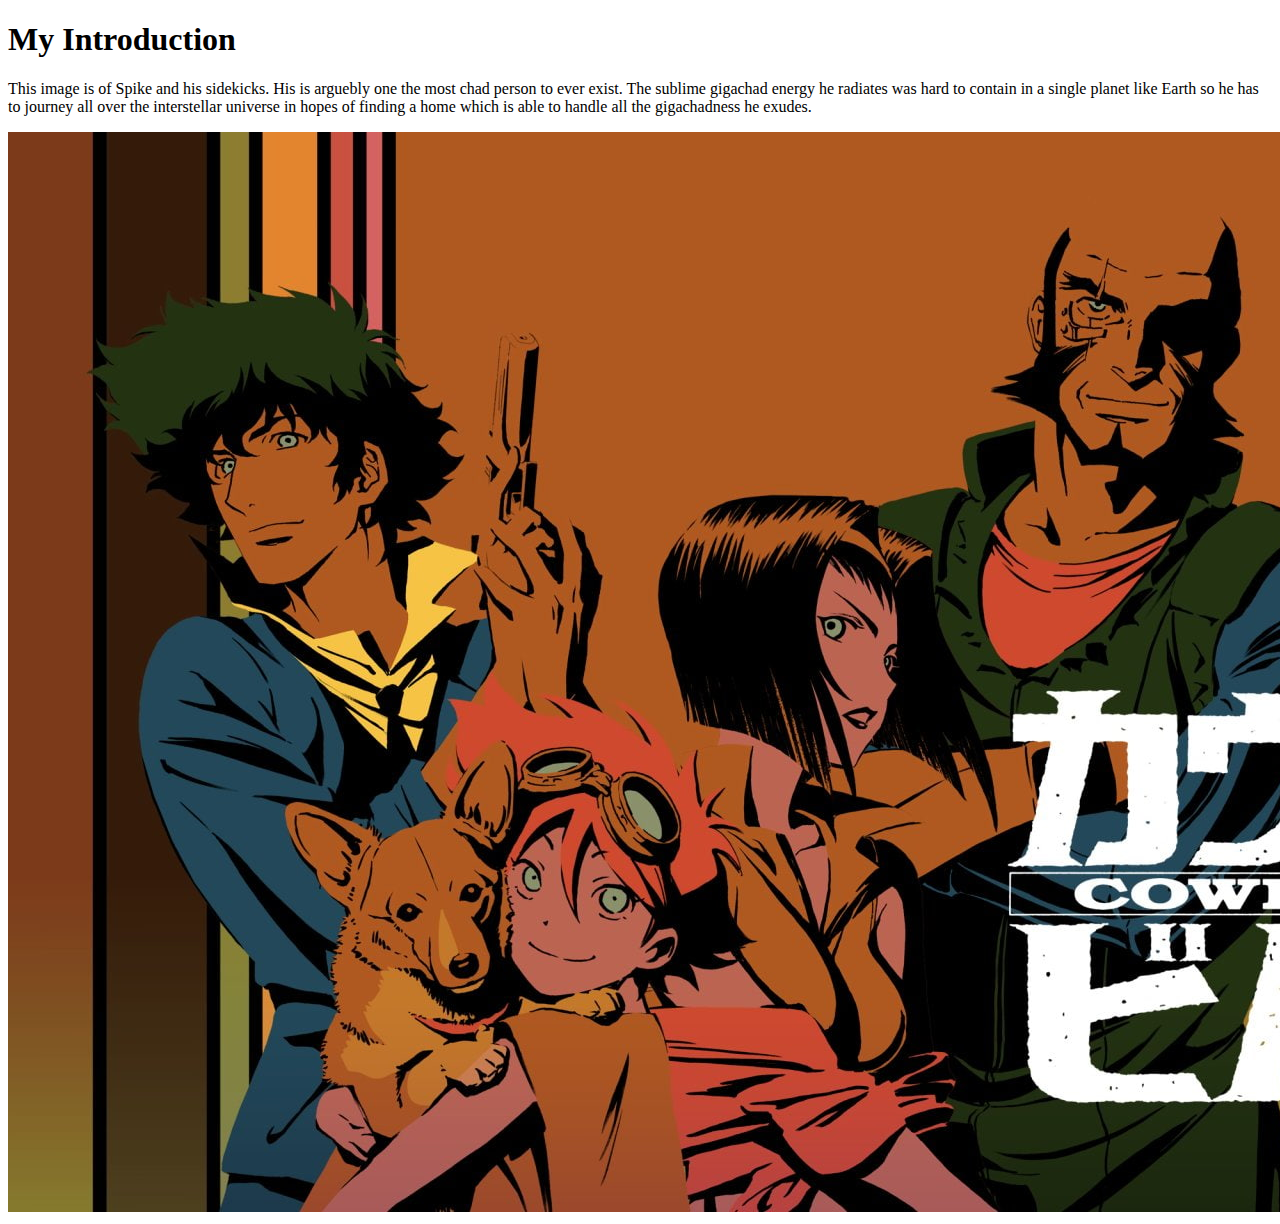
==== index.html @ 8c65c06e "my first push" ====
<!DOCTYPE html>
<!--tells the browser which version of html we are currently using-->
<html lang="en">
<head>
    <meta charset="UTF-8">
    <meta http-equiv="X-UA-Compatible" content="IE=edge">
    <meta name="viewport" content="width=device-width, initial-scale=1.0">
    <title>My First Webpage</title>
</head>
<body>
<h1>My Introduction</h1>
<!-- <h2>My Introduction</h2>
<h3>My Introduction</h3>
<h4>My Introduction</h4>
<h5>My Introduction</h5>
<h6>My Introduction</h6>    -->
<p>This image is of Spike and his sidekicks. His is arguebly one the most chad person to ever exist. The sublime gigachad energy he radiates was hard to contain in a single planet like Earth so he has to journey all over the interstellar universe in hopes of finding a home which is able to handle all the gigachadness he exudes.</p>
<img src="tuwad  (17).jpg" alt="The Ultimate Gigachad Spike">
</body>
</html>
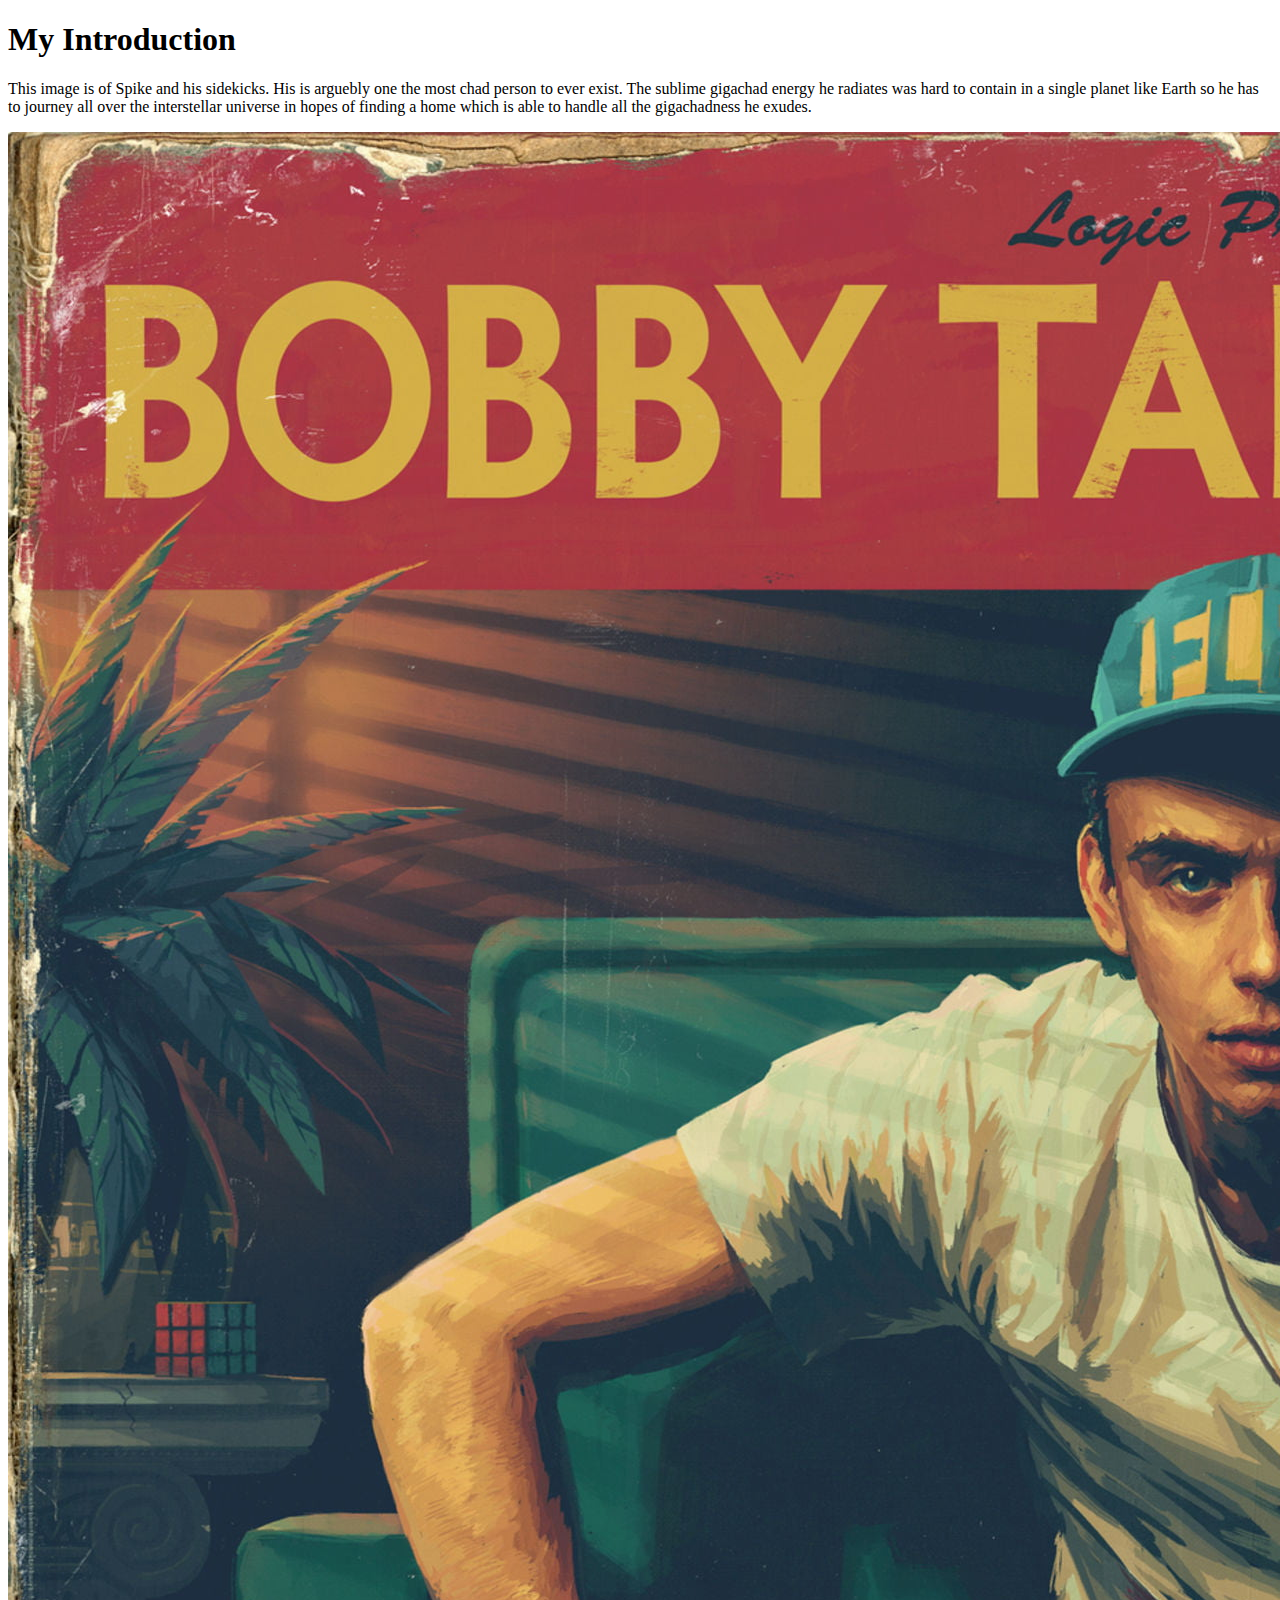
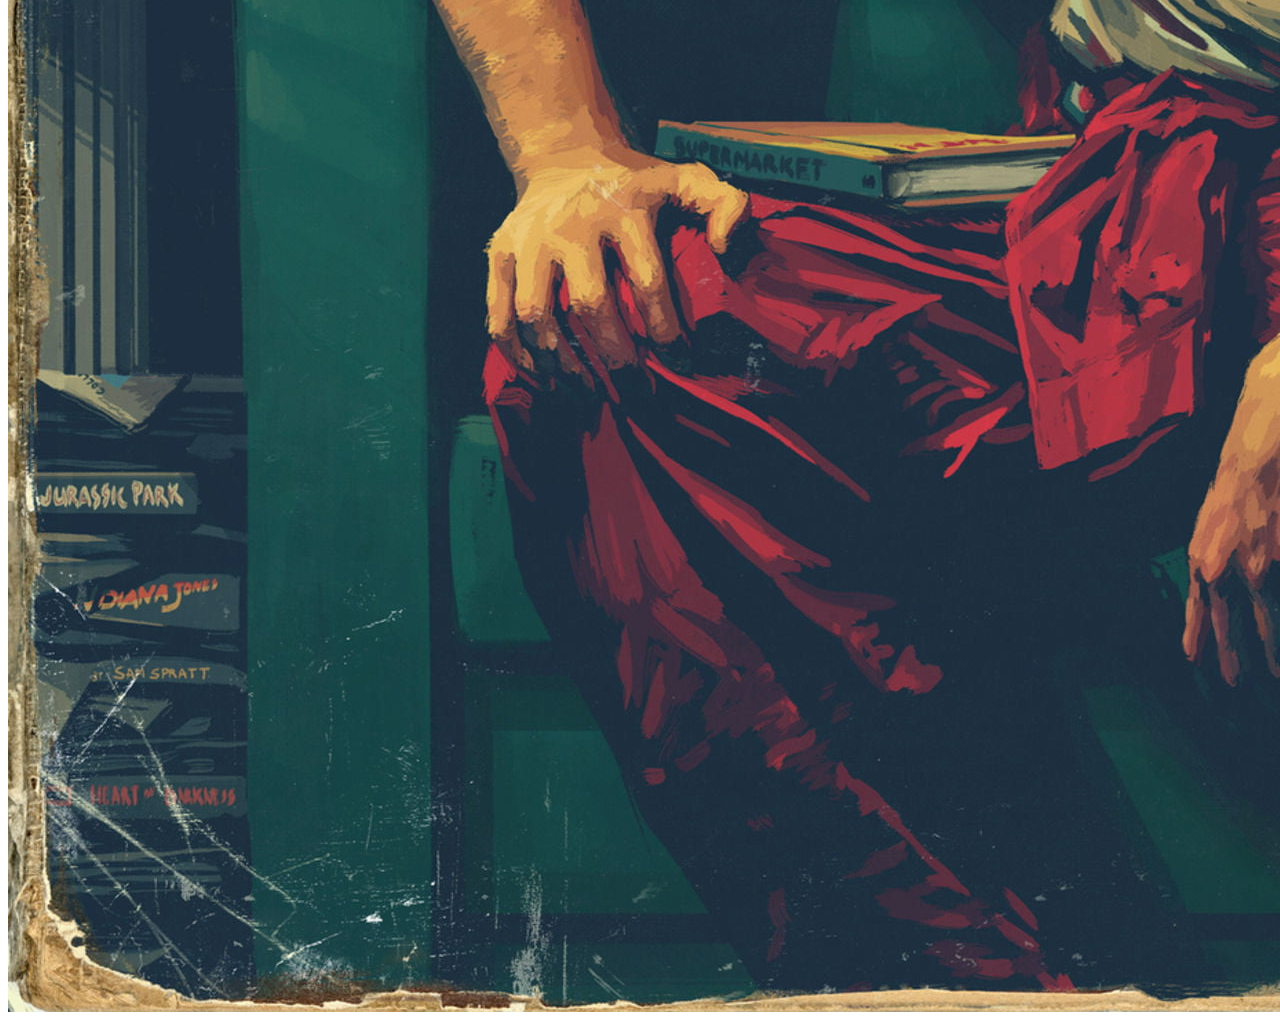
==== commit 384bc707: "Week 6 assigment" ====
--- a/index.html
+++ b/index.html
@@ -15,7 +15,7 @@
 <h5>My Introduction</h5>
 <h6>My Introduction</h6>    -->
 <p>This image is of Spike and his sidekicks. His is arguebly one the most chad person to ever exist. The sublime gigachad energy he radiates was hard to contain in a single planet like Earth so he has to journey all over the interstellar universe in hopes of finding a home which is able to handle all the gigachadness he exudes.</p>
-<img src="tuwad  (17).jpg" alt="The Ultimate Gigachad Spike">
+<img src="tuwad  (16).jpg" alt="The Ultimate Gigachad Spike">
 </body>
 </html>
 
